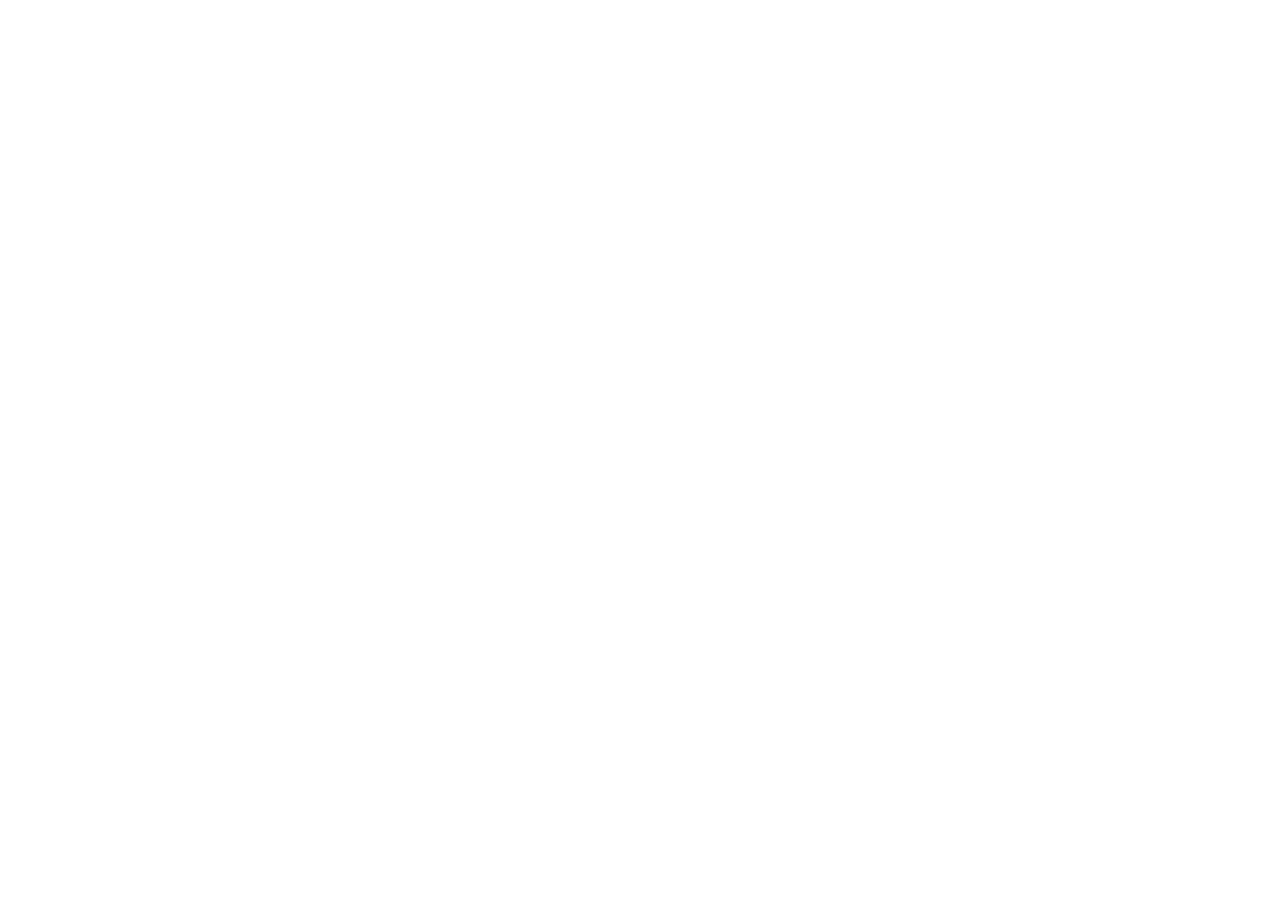
==== index.html @ 6a4ed219 "asdas" ====
<!DOCTYPE html>

<html lang="en">

    <head>
    <link type="text/css" href="stylesheet.css">
    <meta charset="UTF-8">
    <meta name="viewport" content="width=device-width, initial-scale=1.0">
    <script type="text/script" src="javascript.js"></script>
    <title>Master Github | Github.course</title>
    </head>

    <body>

    </body>

</html>
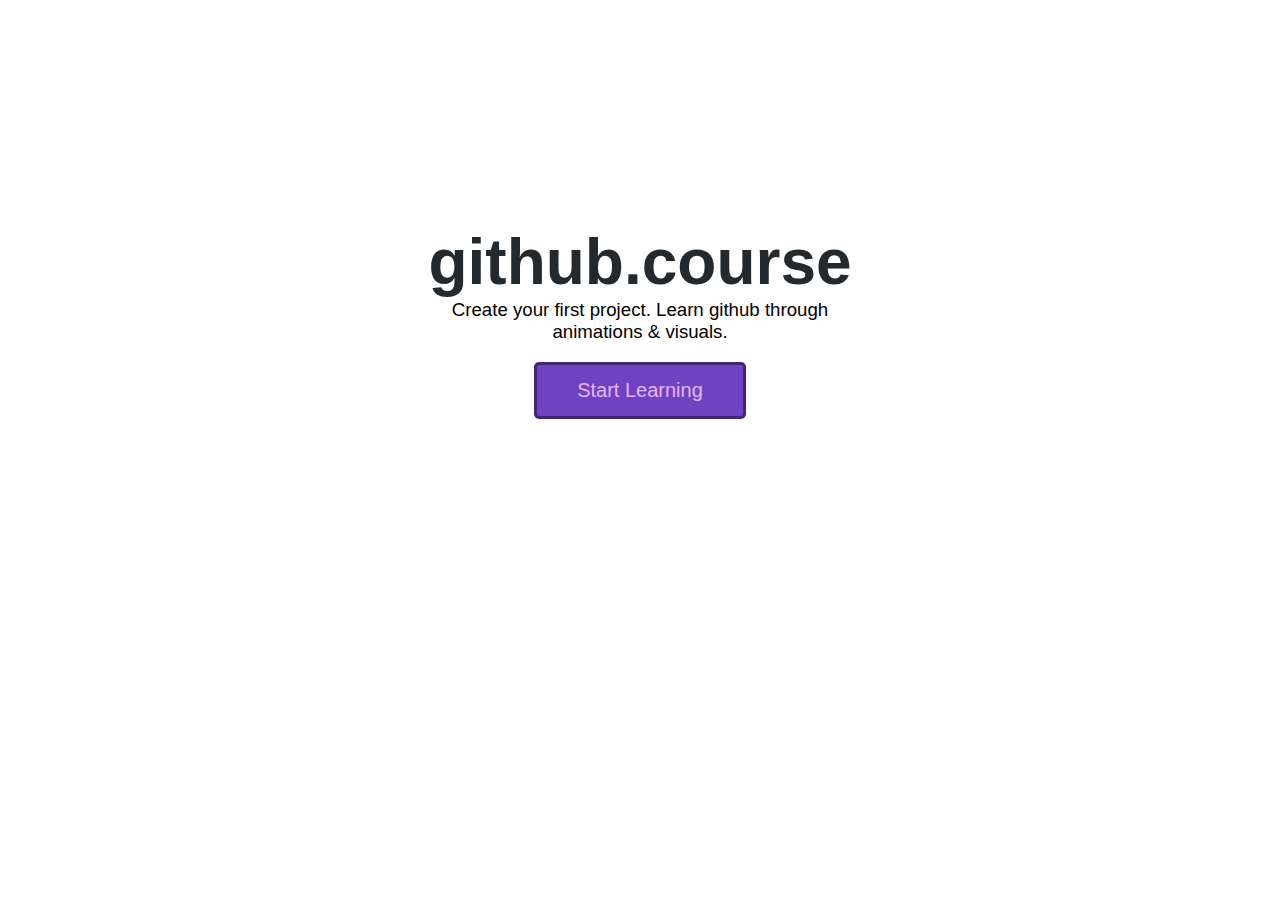
==== commit 10bc67fd: "added basic intro page" ====
--- a/index.html
+++ b/index.html
@@ -1,17 +1,25 @@
 <!DOCTYPE html>
-
 <html lang="en">
-
-    <head>
-    <link type="text/css" href="stylesheet.css">
+<head>
     <meta charset="UTF-8">
     <meta name="viewport" content="width=device-width, initial-scale=1.0">
-    <script type="text/script" src="javascript.js"></script>
-    <title>Master Github | Github.course</title>
-    </head>
+    <title>Document</title>
+    <link rel="stylesheet" href="stylesheet.css">
+</head>
+<body>
 
-    <body>
 
-    </body>
+    <main>
 
+        <div class="wrapper">
+    <h1>github.course</h1>
+
+
+    <p>Create your first project. Learn github through animations & visuals.</p>
+    <button>Start Learning</button>
+        </div>
+
+    </main>
+
+</body>
 </html>--- a/stylesheet.css
+++ b/stylesheet.css
@@ -0,0 +1,79 @@
+* {
+    font-family: sans-serif;
+    margin: 0;
+    padding: 0;
+    box-sizing: border-box;
+}
+
+
+.wrapper {
+    position: relative;
+    top:25vh;
+    display:flex;
+    flex-direction: column;
+    justify-content: center;
+    align-content:center;
+    align-items:center;
+    align-self:center;
+}
+
+h1 {
+    font-size: 4rem;;
+    color: #24292e;
+}
+
+
+p {
+    width:424px;
+    margin:0em 0 1em 0;
+    font-size:14pt;  
+    text-align: center;
+}
+
+button {
+    transition: 200ms linear;
+    width:212px;
+    padding: .7em 0em;
+    border-radius: 5px;
+    border:none;
+    background:#6f42c1;
+    font-size:20px;
+    border:3px solid #422675;
+    color:black;
+    font-size: 15pt;
+    color:#e7b6fa;
+ 
+}
+
+
+button:hover {
+  
+    cursor: pointer;
+    background:#422675;
+    border:3px solid #6f42c1;
+    transform: perspective(20em) rotateX(30deg);
+    
+}
+
+button:hover::after {
+    content: '';
+    display: block;
+    position: relative;
+    bottom:-.7em;
+    width:100%;
+    border-top:10px solid #e7b6fa;
+    border-radius:5px;
+}
+
+button:hover::before {
+    content: '';
+    z-index: 1;
+    display: block;
+    position: relative;
+    bottom:-2.2em;
+    width:100%;
+    border-top:1px solid #6f42c1;
+    border-radius:5px;
+
+}
+
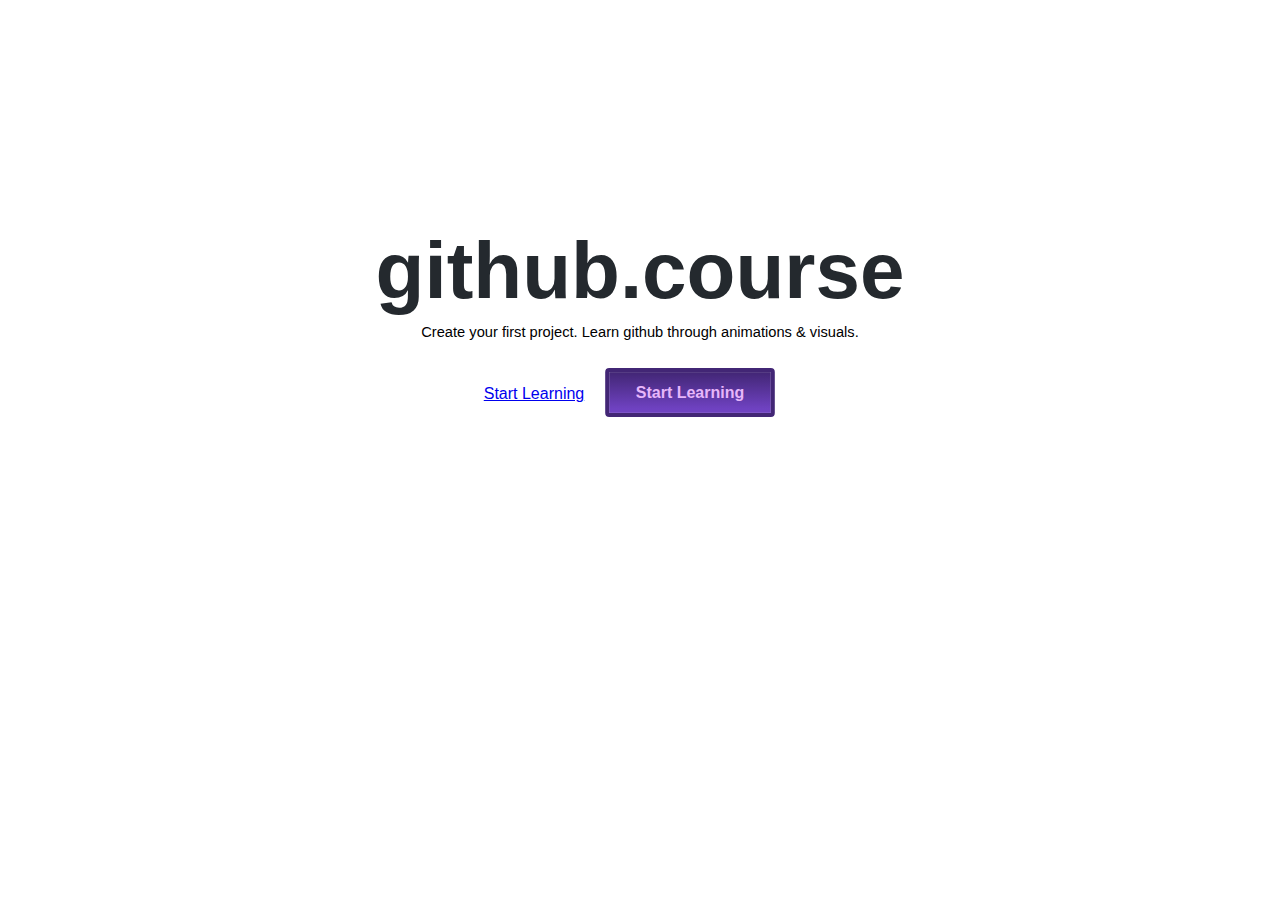
==== commit 753cd132: "fixed link" ====
--- a/index.html
+++ b/index.html
@@ -16,7 +16,7 @@
 
 
     <p>Create your first project. Learn github through animations & visuals.</p>
-    <button>Start Learning</button>
+    <a href="homepage-index.html">Start Learning<button>Start Learning</button></a>
         </div>
 
     </main>
--- a/stylesheet.css
+++ b/stylesheet.css
@@ -1,3 +1,10 @@
+:root {
+ --graygit: #24292e;
+ --greengit: #28a745;
+ --greengradient: linear-gradient(-180deg,#34d058,#28a745 90%);
+    
+}
+
 * {
     font-family: sans-serif;
     margin: 0;
@@ -18,30 +25,56 @@
 }
 
 h1 {
-    font-size: 4rem;;
+    font-size: 5rem;;
     color: #24292e;
 }
 
 
 p {
-    width:424px;
-    margin:0em 0 1em 0;
-    font-size:14pt;  
+    margin:.5em 0 1.5em 0;
+    width:700px;
+    font-size:11pt;  
     text-align: center;
 }
 
+.madewith-text {
+    width:auto;
+    line-height: 24.42px;
+    margin:0;
+}
+
+footer {
+    position: relative;
+    display:flex;
+    flex-direction: column;
+    justify-content:center;
+    align-self:baseline;
+    align-items: center;
+    top:68vh;
+}
+
+footer .git-icon {
+    margin:.5em;
+    width:25px;
+    list-style:25px;
+}
+
+
+
 button {
-    transition: 200ms linear;
+    transform: scale(.8);
+    transition: 100ms linear;
     width:212px;
     padding: .7em 0em;
     border-radius: 5px;
     border:none;
-    background:#6f42c1;
+    background: linear-gradient(-180deg,#422675,#6f42c1 90%);
     font-size:20px;
-    border:3px solid #422675;
-    color:black;
+    border:5px solid #422675;
     font-size: 15pt;
     color:#e7b6fa;
+    font-weight: bolder;;
+    
  
 }
 
@@ -50,12 +83,15 @@
   
     cursor: pointer;
     background:#422675;
-    border:3px solid #6f42c1;
-    transform: perspective(20em) rotateX(30deg);
-    
+    border:5px solid #6f42c1;
+    /* transform: perspective(20em) rotateX(30deg); */
+
+
 }
 
-button:hover::after {
+
+
+/* button:hover::after {
     content: '';
     display: block;
     position: relative;
@@ -75,5 +111,5 @@
     border-top:1px solid #6f42c1;
     border-radius:5px;
 
-}
+} */
 
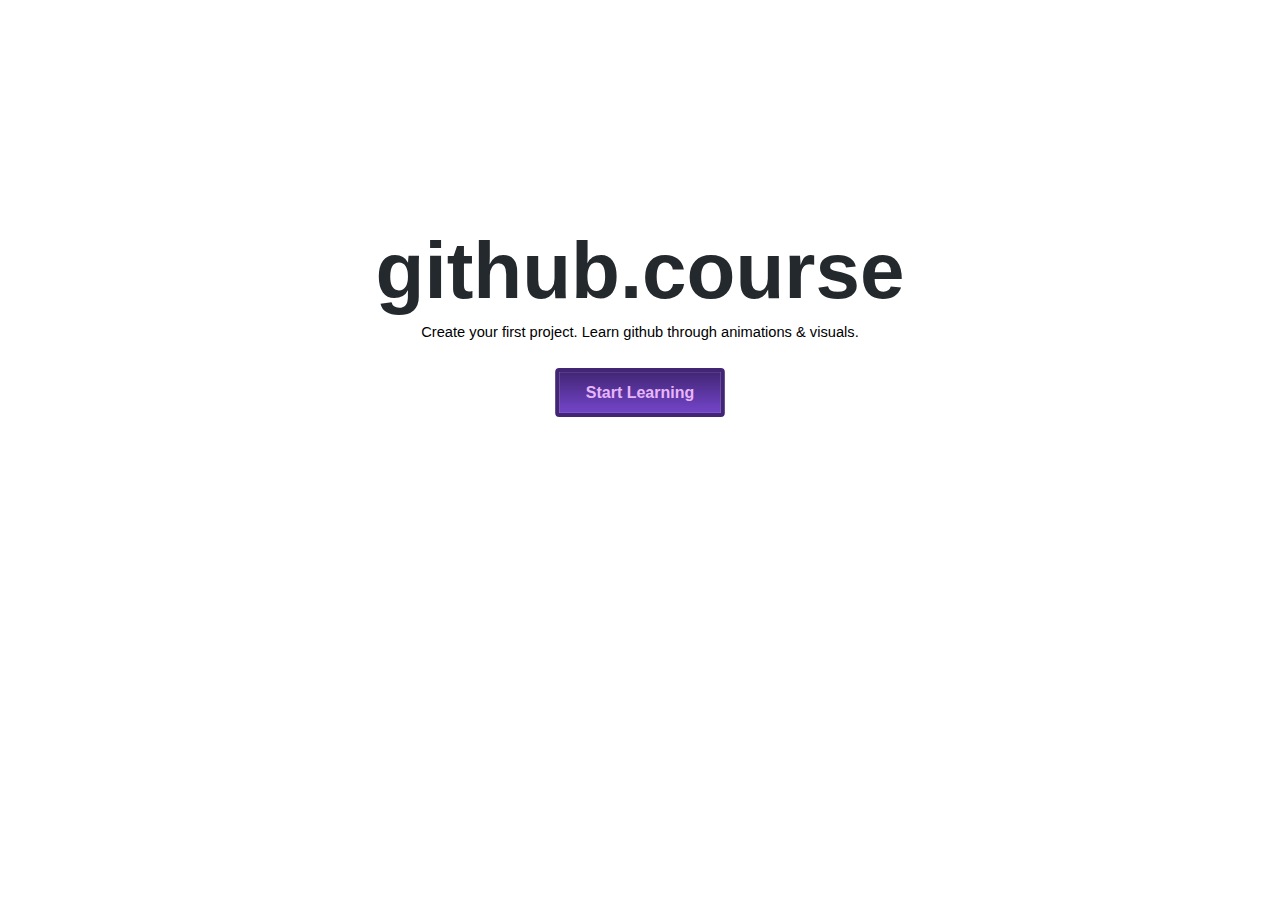
==== commit 5931c802: "fixed link" ====
--- a/index.html
+++ b/index.html
@@ -16,7 +16,7 @@
 
 
     <p>Create your first project. Learn github through animations & visuals.</p>
-    <a href="homepage-index.html">Start Learning<button>Start Learning</button></a>
+    <a href="homepage-index.html"><button>Start Learning</button></a>
         </div>
 
     </main>
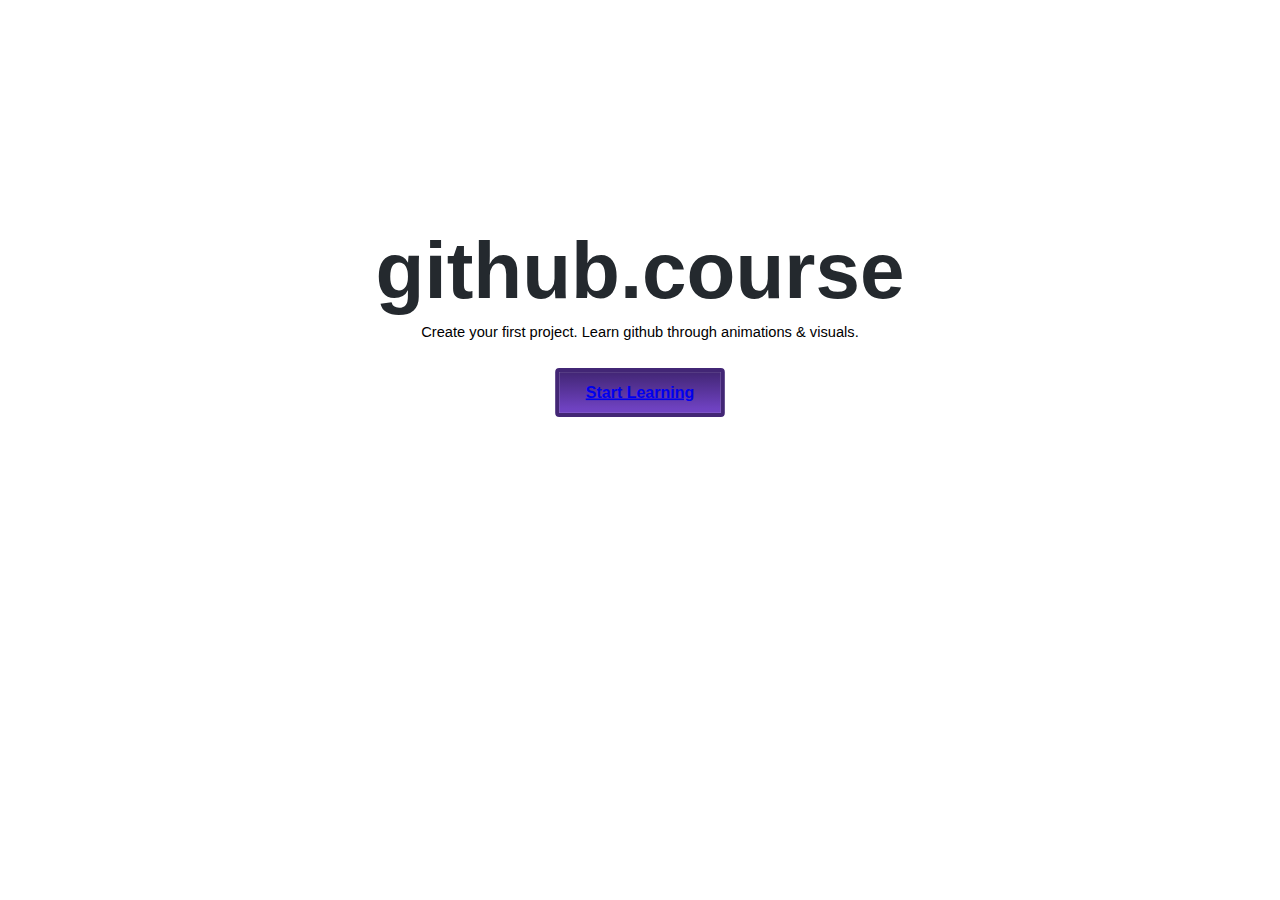
==== commit c84a12b8: "asdas" ====
--- a/index.html
+++ b/index.html
@@ -16,7 +16,7 @@
 
 
     <p>Create your first project. Learn github through animations & visuals.</p>
-    <a href="homepage-index.html"><button>Start Learning</button></a>
+   <button><a href="homepage-index.html">Start Learning</a></button>
         </div>
 
     </main>
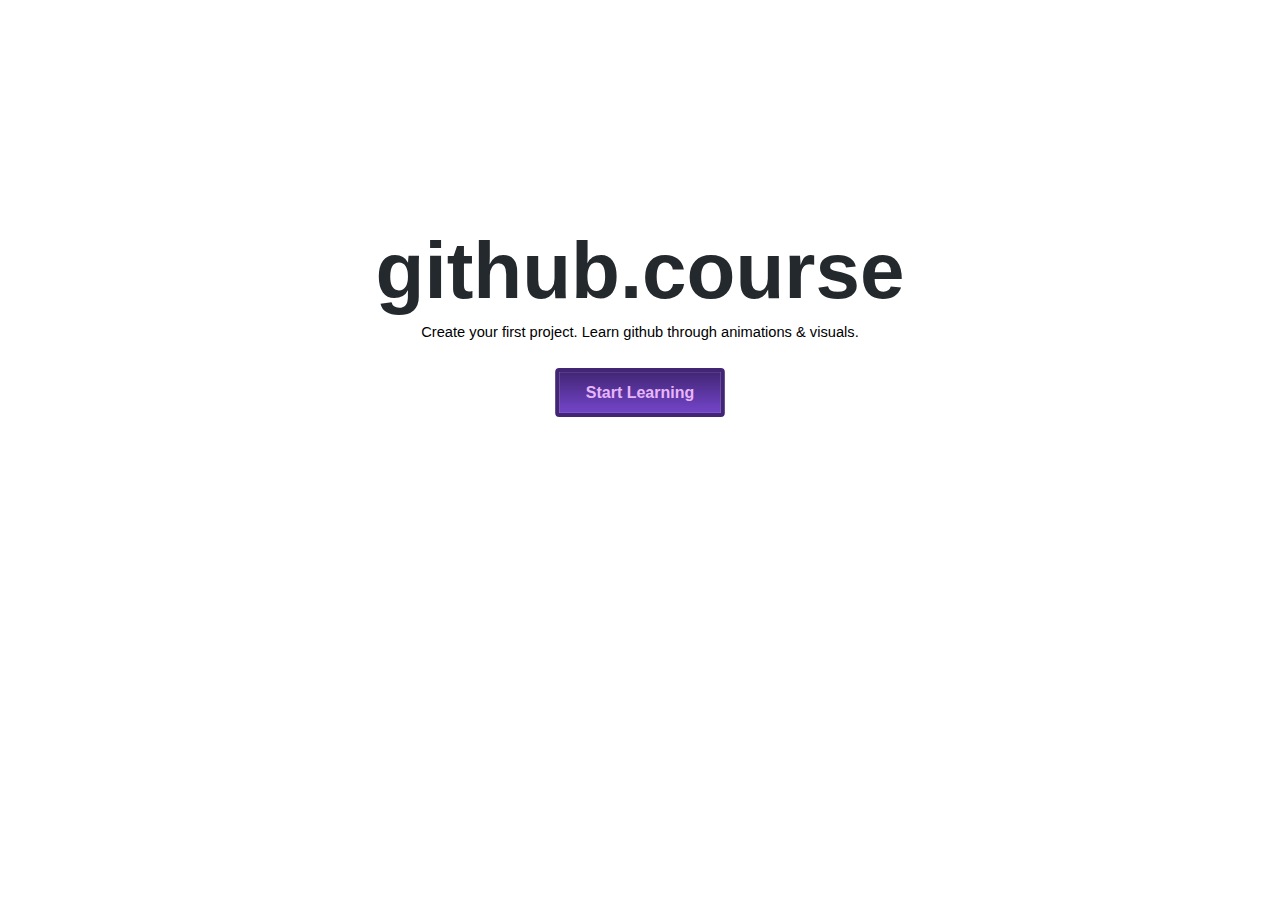
==== commit 28ece232: "asda" ====
--- a/index.html
+++ b/index.html
@@ -16,7 +16,7 @@
 
 
     <p>Create your first project. Learn github through animations & visuals.</p>
-   <button><a href="homepage-index.html">Start Learning</a></button>
+    <a href="homepage-index.html"><button>Start Learning</button></a>
         </div>
 
     </main>
